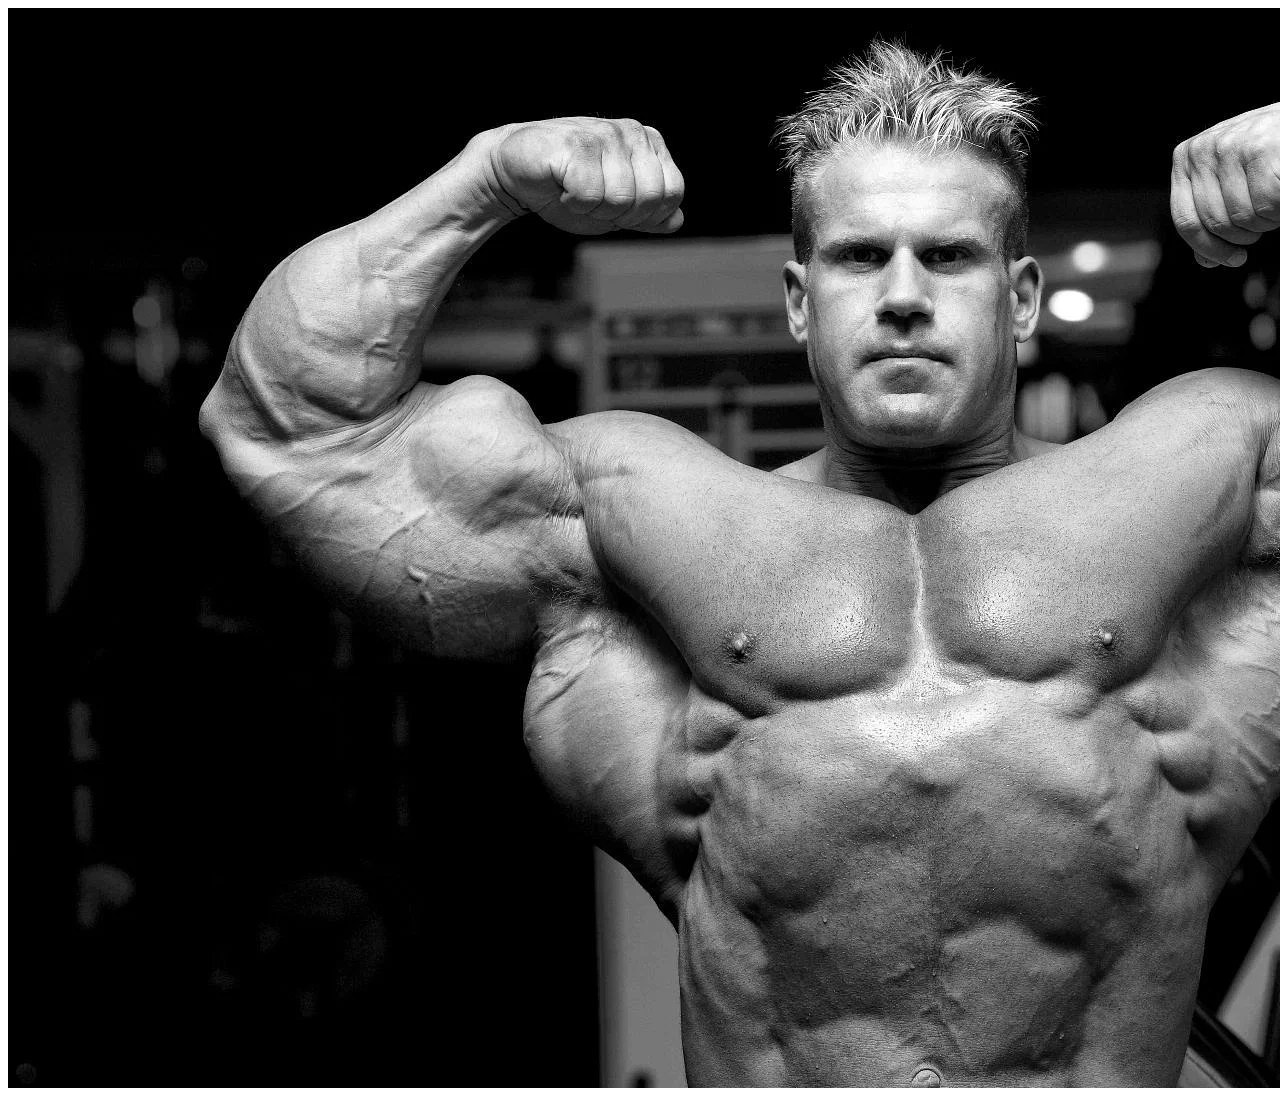
==== Bodybuilding.html @ ff8a56c4 "main" ====
<!DOCTYPE html>
<html lang="en">
<head>
    <meta charset="UTF-8">
    <meta name="viewport" content="width=, initial-scale=1.0">
    <title>Document</title>
</head>
<body>
    <img src="img/body.webp" alt="">
</body>
</html>
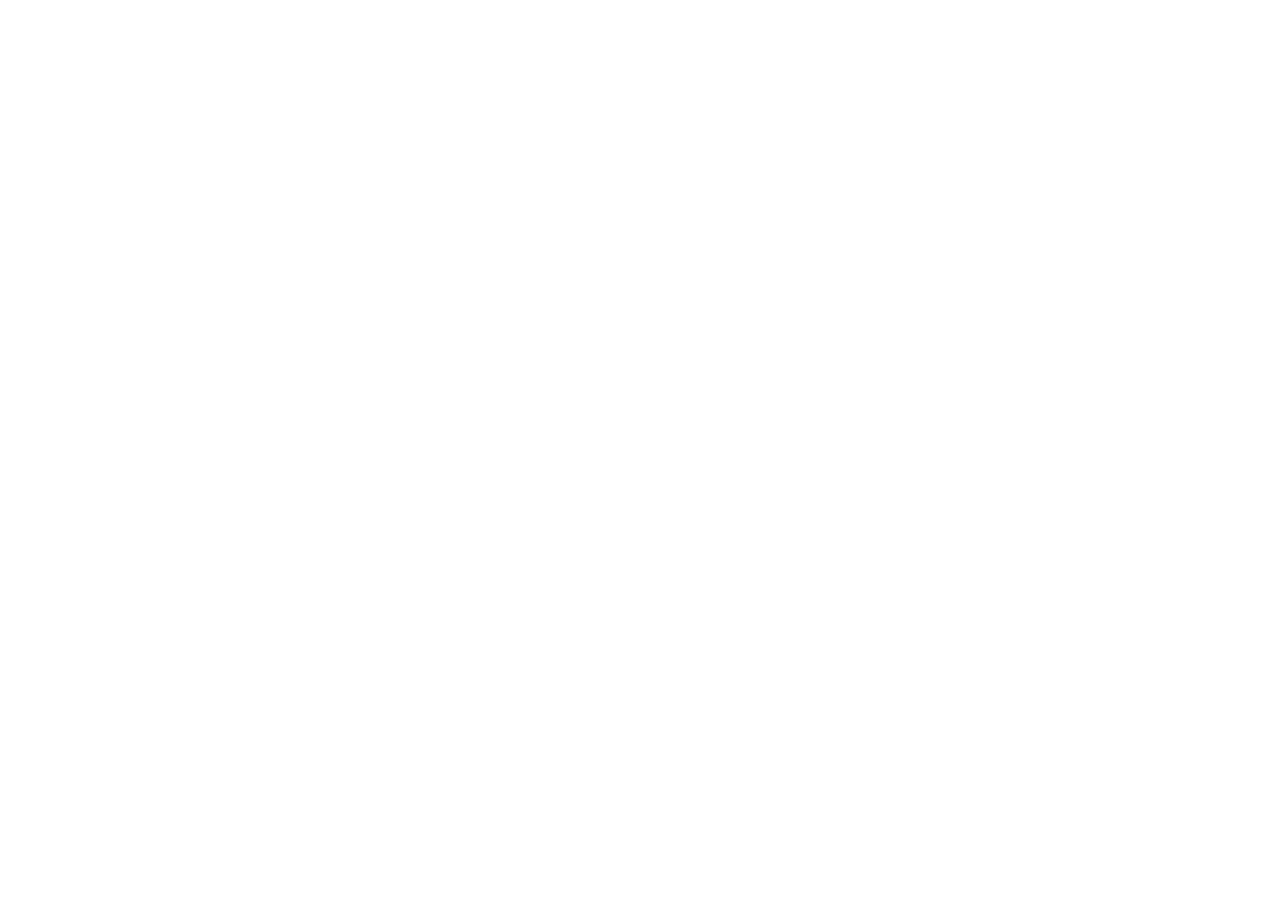
==== commit 545a05f8: "powerlift 0.1" ====
--- a/Bodybuilding.html
+++ b/Bodybuilding.html
@@ -6,6 +6,8 @@
     <title>Document</title>
 </head>
 <body>
-    <img src="img/body.webp" alt="">
+    <a href="index.html">
+        <img src="Bodybuilding/body.webp" alt="">
+    </a>
 </body>
 </html>